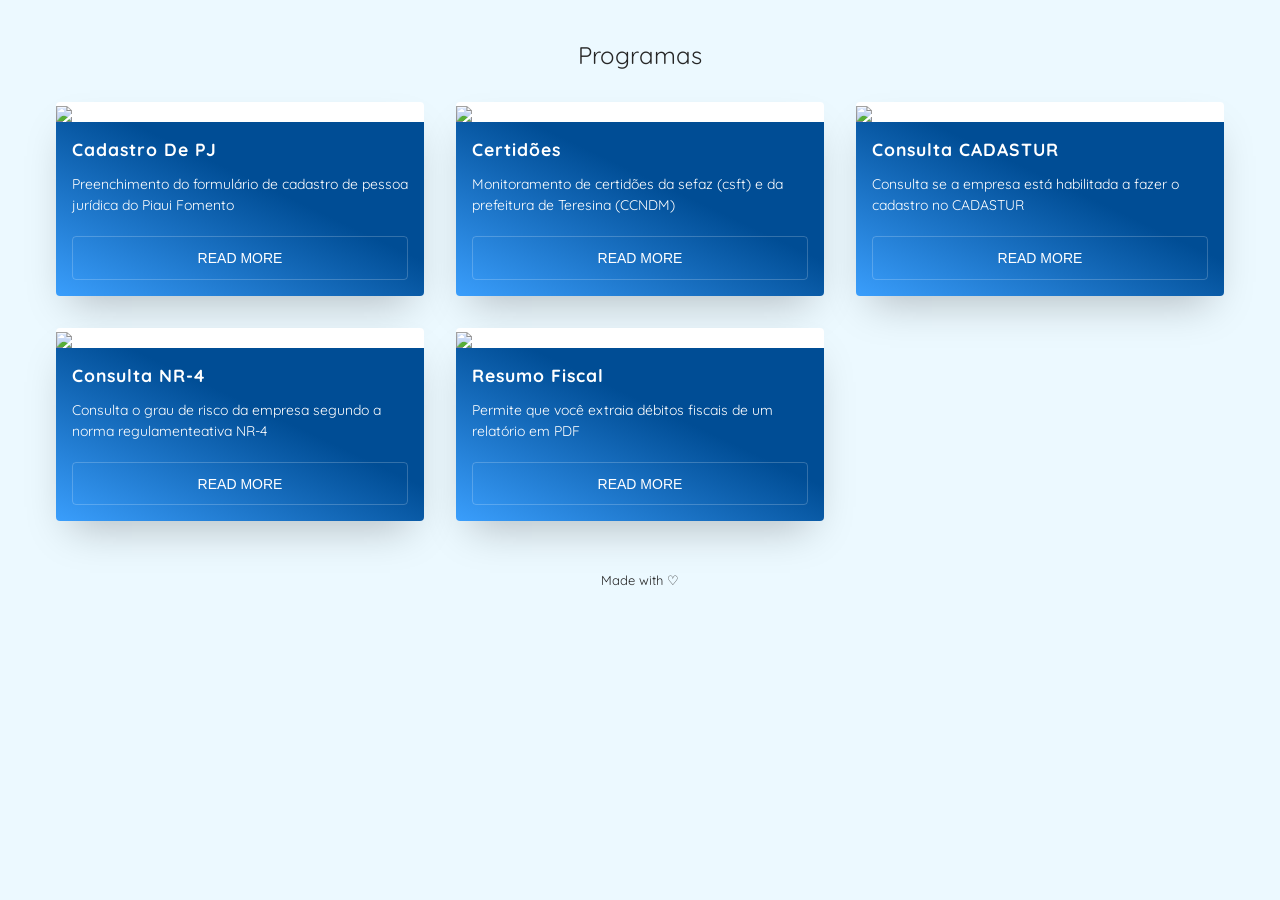
==== templates/index.html @ 5719c586 "Add files via upload" ====
<!DOCTYPE html>

<html lang="pt-BR">

<head>
    <meta charset="utf-8">
    <title>Ferramentas contábeis</title>
    <link rel="stylesheet" type="text/css" href="/static/styles.css">
</head>

<body>
    <div class="main">
        <h1>Programas</h1>
        <ul class="cards">
            <li class="cards_item">
                <div class="card">
                    <div class="card_image"><img src="	https://picsum.photos/id/7/500/300"></div>
                    <div class="card_content">
                        <h2 class="card_title">Cadastro de PJ</h2>
                        <p class="card_text">Preenchimento do formulário de cadastro de pessoa jurídica do Piaui Fomento</p>
                        <a href="https://preenchimento-forms-025a3ed7c2a4.herokuapp.com/"><button class="btn card_btn">Read More</button></a>
                    </div>
                </div>
            </li>
            <li class="cards_item">
                <div class="card">
                    <div class="card_image"><img src="https://picsum.photos/500/300/?image=5"></div>
                    <div class="card_content">
                        <h2 class="card_title">Certidões</h2>
                        <p class="card_text">Monitoramento de certidões da sefaz (csft) e da prefeitura de Teresina (CCNDM)</p>
                        <a href="https://certidoes-enel-185e73f3415a.herokuapp.com/"><button class="btn card_btn">Read More</button></a>
                    </div>
                </div>
            </li>
            <li class="cards_item">
                <div class="card">
                    <div class="card_image"><img src="	https://picsum.photos/id/20/500/300"></div>
                    <div class="card_content">
                        <h2 class="card_title">Consulta CADASTUR</h2>
                        <p class="card_text">Consulta se a empresa está habilitada a fazer o cadastro no CADASTUR</p>
                        <a href="https://consulta-cadastur-28c1693601ef.herokuapp.com/"><button class="btn card_btn">Read More</button></a>
                    </div>
                </div>
            </li>
            <li class="cards_item">
                <div class="card">
                    <div class="card_image"><img src="	https://picsum.photos/id/3/500/300"></div>
                    <div class="card_content">
                        <h2 class="card_title">Consulta NR-4</h2>
                        <p class="card_text">Consulta o grau de risco da empresa segundo a norma regulamenteativa NR-4</p>
                        <a href="https://consulta-nr04-02509aa4d982.herokuapp.com/"><button class="btn card_btn">Read More</button></a>
                    </div>
                </div>
            </li>
            <li class="cards_item">
                <div class="card">
                    <div class="card_image"><img src="https://picsum.photos/id/4/500/300"></div>
                    <div class="card_content">
                        <h2 class="card_title">Resumo fiscal</h2>
                        <p class="card_text">Permite que você extraia débitos fiscais de um relatório em PDF</p>
                        <a href="http://resumofiscal.com.br/"><button class="btn card_btn">Read More</button></a>
                    </div>
                </div>
            </li>
            <!-- <li class="cards_item">
                <div class="card">
                    <div class="card_image"><img src="https://picsum.photos/500/300/?image=2"></div>
                    <div class="card_content">
                        <h2 class="card_title">Card Grid Layout</h2>
                        <p class="card_text">Demo of pixel perfect pure CSS simple responsive card grid layout</p>
                        <a href=""><button class="btn card_btn">Read More</button></a>
                    </div>
                </div>
            </li> -->
        </ul>
    </div>

    <h3 class="made_by">Made with ♡</h3>
</body>

</html>
---- static/styles.css ----
/* Font */
@import url('https://fonts.googleapis.com/css?family=Quicksand:400,700');

/* Design */
*,
*::before,
*::after {
    box-sizing: border-box;
}

html {
    background-color: #ecf9ff;
}

body {
    color: #272727;
    font-family: 'Quicksand', serif;
    font-style: normal;
    font-weight: 400;
    letter-spacing: 0;
    padding: 1rem;
}

.main{
    max-width: 1200px;
    margin: 0 auto;
}

h1 {
    font-size: 24px;
    font-weight: 400;
    text-align: center;
}

img {
    height: auto;
    max-width: 100%;
    vertical-align: middle;
}

.btn {
    color: #ffffff;
    padding: 0.8rem;
    font-size: 14px;
    text-transform: uppercase;
    border-radius: 4px;
    font-weight: 400;
    display: block;
    width: 100%;
    cursor: pointer;
    border: 1px solid rgba(255, 255, 255, 0.2);
    background: transparent;
}

.btn:hover {
    background-color: rgba(255, 255, 255, 0.12);
}

.cards {
    display: flex;
    flex-wrap: wrap;
    list-style: none;
    margin: 0;
    padding: 0;
}

.cards_item {
    display: flex;
    padding: 1rem;
}

@media (min-width: 40rem) {
    .cards_item {
        width: 50%;
    }
}

@media (min-width: 56rem) {
    .cards_item {
        width: 33.3333%;
    }
}

.card {
    background-color: white;
    border-radius: 0.25rem;
    box-shadow: 0 20px 40px -14px rgba(0, 0, 0, 0.25);
    display: flex;
    flex-direction: column;
    overflow: hidden;
}

.card_content {
    padding: 1rem;
    background: linear-gradient(to bottom left, #004D95 40%, #3a9efc 100%);
}

.card_title {
    color: #ffffff;
    font-size: 1.1rem;
    font-weight: 700;
    letter-spacing: 1px;
    text-transform: capitalize;
    margin: 0px;
}

a{
    text-decoration: none;
}

.card_text {
    color: #ffffff;
    font-size: 0.875rem;
    line-height: 1.5;
    margin-bottom: 1.25rem;    
    font-weight: 400;
}
.made_by{
    font-weight: 400;
    font-size: 13px;
    margin-top: 35px;
    text-align: center;
}
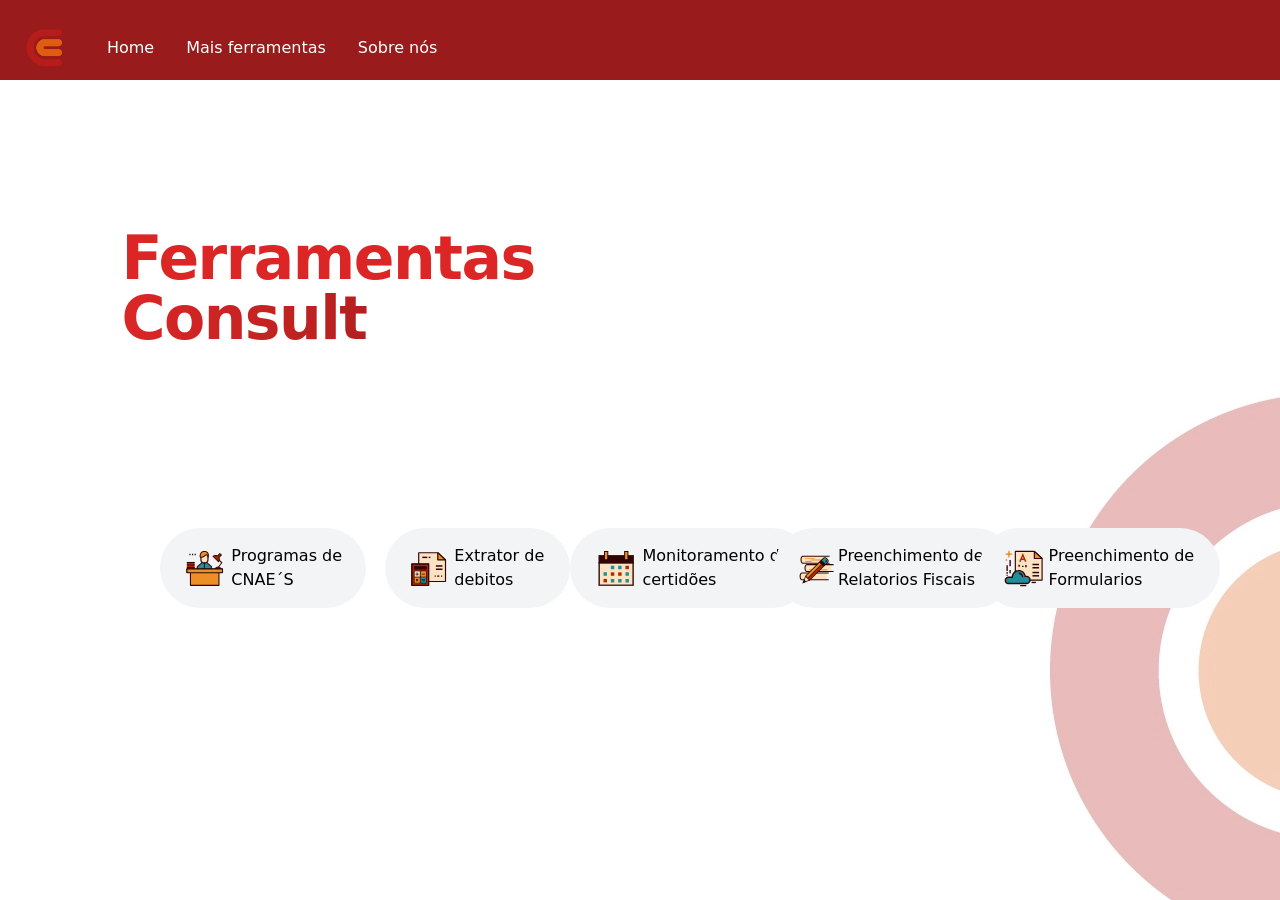
==== commit 4f900b42: "Add files via upload" ====
--- a/templates/index.html
+++ b/templates/index.html
@@ -1,81 +1,104 @@
-<!DOCTYPE html>
-
-<html lang="pt-BR">
-
-<head>
-    <meta charset="utf-8">
-    <title>Ferramentas contábeis</title>
-    <link rel="stylesheet" type="text/css" href="/static/styles.css">
-</head>
-
-<body>
-    <div class="main">
-        <h1>Programas</h1>
-        <ul class="cards">
-            <li class="cards_item">
-                <div class="card">
-                    <div class="card_image"><img src="	https://picsum.photos/id/7/500/300"></div>
-                    <div class="card_content">
-                        <h2 class="card_title">Cadastro de PJ</h2>
-                        <p class="card_text">Preenchimento do formulário de cadastro de pessoa jurídica do Piaui Fomento</p>
-                        <a href="https://preenchimento-forms-025a3ed7c2a4.herokuapp.com/"><button class="btn card_btn">Read More</button></a>
+<html lang="pt-br">
+    <head>
+        <meta charset="UTF-8">
+        <meta name="viewport" content="width=device-width, initial-scale=1.0">
+        <title>Programas CNAEs</title>
+        <link href="/static/output.css" rel="stylesheet">
+        <link rel="icon" type="image/png" href="/static/download.ico">
+    </head>
+    <body class="lg:bg-fundo bg-center bg-opacity-90 bg-no-repeat bg-cel_fun">
+        <div>
+            <div class="relative overflow-hidden">
+                <header class="relative">
+                    <div class="bg-red-800 pt-7">
+                        <nav class="relative max-w-7xl mx-auto flex items-center justify-between px-4 sm:px-6" aria-label="Global">
+                            <div class="flex items-center mb-3 flex-1">
+                                <div class="flex items-center justify-between w-full md:w-auto">
+                                    <a href="https://consultcontabil.github.io/Programas_Consult_index/" target="_blank">
+                                        <span class="sr-only">Workflow</span>
+                                        <img class="h-8 w-auto sm:h-10"
+                                            src="/static/logo-consult-contabil (1).png"
+                                            alt>
+                                    </a>
+                                </div>
+                                <div class="flex whitespace-nowrap space-x-8 md:ml-10 sm:justify-start">
+                                    <a href="https://consultcontabil.github.io/Programas_Consult_index/" class="text-base font-medium text-white hover:text-gray-300">Home</a>
+                                    <a href="https://consultcontabil.github.io/ferramentas_contabeis/" class="text-base font-medium text-white hover:text-gray-300">Mais ferramentas</a>
+                                    <a href="#" class="text-base font-medium text-white hover:text-gray-300">Sobre nós</a>
+                                </div>
+                            </div>
+                        </nav>
                     </div>
+                </header>
+                <div id="error-popup" class="rounded-md bg-yellow-50 p-4 mt-5" style="display: none;">
+                    <div class="flex">
+                        <div class="flex-shrink-0">
+                            <!-- Heroicon name: solid/exclamation -->
+                            <svg class="h-5 w-5 text-yellow-400" xmlns="http://www.w3.org/2000/svg" viewBox="0 0 20 20" fill="currentColor" aria-hidden="true">
+                                <path fill-rule="evenodd" d="M8.257 3.099c.765-1.36 2.722-1.36 3.486 0l5.58 9.92c.75 1.334-.213 2.98-1.742 2.98H4.42c-1.53 0-2.493-1.646-1.743-2.98l5.58-9.92zM11 13a1 1 0 11-2 0 1 1 0 012 0zm-1-8a1 1 0 00-1 1v3a1 1 0 002 0V6a1 1 0 00-1-1z" clip-rule="evenodd" />
+                            </svg>
+                        </div>
+                        <div class="ml-3">
+                            <h3 class="text-sm font-medium text-yellow-800">Atenção necessária</h3>
+                            <div class="mt-2 text-sm text-yellow-700">
+                                <p id="error-message"></p>
+                            </div>
+                        </div>
+                    </div>
+                    <button class="mt-3 text-sm text-yellow-800 font-bold border-2 rounded-lg border-yellow-200 bg-yellow-100 w-16" onclick="document.getElementById('error-popup').classList.add('hidden')">Fechar</button>
                 </div>
-            </li>
-            <li class="cards_item">
-                <div class="card">
-                    <div class="card_image"><img src="https://picsum.photos/500/300/?image=5"></div>
-                    <div class="card_content">
-                        <h2 class="card_title">Certidões</h2>
-                        <p class="card_text">Monitoramento de certidões da sefaz (csft) e da prefeitura de Teresina (CCNDM)</p>
-                        <a href="https://certidoes-enel-185e73f3415a.herokuapp.com/"><button class="btn card_btn">Read More</button></a>
+                <!-- This example requires Tailwind CSS v2.0+ -->
+                <main>
+                    <div class="pt-10 sm:pt-64 lg:pt-8 lg:overflow-hidden">
+                        <div class="mx-auto max-w-7xl lg:px-8">
+                            <div class="lg:grid lg:grid-cols-2 lg:gap-8">
+                                <div class="mx-auto max-w-md px-4 sm:max-w-2xl sm:px-6 sm:text-center lg:px-0 lg:text-left lg:flex lg:items-center">
+                                    <div class="lg:py-24">
+                                        <!-- <a href="/" class="inline-flex items-center text-black bg-gray-200 rounded-full p-1 pr-2 sm:text-base lg:text-sm xl:text-base hover:text-gray-700">
+                                            <svg class="ml-2 w-5 h-5 text-gray-500"
+                                                xmlns="http://www.w3.org/2000/svg"
+                                                viewBox="0 0 20 20"
+                                                fill="currentColor"
+                                                aria-hidden="true">
+                                                <path fill-rule="evenodd"
+                                                    d="M7.293 14.707a1 1 0 010-1.414L10.586 10 7.293 6.707a1 1 0 011.414-1.414l4 4a1 1 0 010 1.414l-4 4a1 1 0 01-1.414 0z"
+                                                    clip-rule="evenodd" />
+                                            </svg>
+                                        </a> -->
+                                        <h1 class="text-4xl tracking-tight font-extrabold text-red-600 sm:mt-5 sm:text-6xl xl:text-6xl">
+                                            <span class="block">Ferramentas</span>
+                                            <span class="pb-3 block bg-clip-text text-transparent bg-gradient-to-r from-red-600 to-red-800 sm:pb-5">Consult</span>
+                                        </h1>
+                                    </div>
+                                </div>
+                            </div>
+                        </div>
+                        
                     </div>
-                </div>
-            </li>
-            <li class="cards_item">
-                <div class="card">
-                    <div class="card_image"><img src="	https://picsum.photos/id/20/500/300"></div>
-                    <div class="card_content">
-                        <h2 class="card_title">Consulta CADASTUR</h2>
-                        <p class="card_text">Consulta se a empresa está habilitada a fazer o cadastro no CADASTUR</p>
-                        <a href="https://consulta-cadastur-28c1693601ef.herokuapp.com/"><button class="btn card_btn">Read More</button></a>
+                    <div class="lg:px-40 sm:pr-16 pt-16 grid gap-4 sm:gap-6 md:gap-8 lg:gap-12 xl:gap-16 lg:grid-cols-5">
+                        <a href="https://consult-cnpj-cnae-a03a980bcb68.herokuapp.com/" class="consulta"><span class="bg-gray-100 rounded-full px-5 inline-flex items-center hover:bg-gray-300">
+                            <svg width="80px" height="80px" viewBox="0 0 1024 1024" class="icon" version="1.1" xmlns="http://www.w3.org/2000/svg" fill="#000000"><g id="SVGRepo_bgCarrier" stroke-width="0"></g><g id="SVGRepo_tracerCarrier" stroke-linecap="round" stroke-linejoin="round"></g><g id="SVGRepo_iconCarrier"><path d="M186.726 225.467h24.137v30.664h-24.137zM238.781 225.467h24.137v30.664h-24.137zM290.835 225.467h24.137v30.664h-24.137zM769.038 507.97L753.1 495.888l67.698-89.305-61.547-60.298 13.996-14.287 74.132 72.628z" fill="#300604"></path><path d="M825.121 254.789l-29.979-29.979-49.848 49.848c-26.329-14.662-59.406-12.747-83.981 5.733L769.54 388.618c18.481-24.575 20.395-57.651 5.733-83.981l49.848-49.848z" fill="#B12800"></path><path d="M770.611 403.832L646.1 279.32l9.203-6.921c25.471-19.155 59.258-22.762 88.013-9.905l51.826-51.825 44.121 44.12-51.826 51.826c12.855 28.755 9.25 62.542-9.905 88.014l-6.921 9.203z m-93.356-121.641l90.485 90.484c10.011-19.703 9.792-43.429-1.204-63.174l-3.673-6.597 48.116-48.116-15.837-15.837-48.116 48.116-6.597-3.674c-19.745-10.995-43.47-11.213-63.174-1.202z" fill="#300604"></path><path d="M818.207 532.412c-9.194-23.568-32.099-40.274-58.921-40.274s-49.728 16.706-58.921 40.274h117.842z" fill="#B12800"></path><path d="M832.842 542.412H685.729l5.319-13.635c11.053-28.332 37.838-46.64 68.238-46.64s57.185 18.308 68.238 46.64l5.318 13.635z m-115.408-20h83.703c-9.896-12.645-25.122-20.274-41.852-20.274s-31.954 7.63-41.851 20.274z" fill="#300604"></path><path d="M408.339 259.437s-0.902 89.04 17.406 121.165 69.809 44.566 69.809 44.566l37.654-32.072s33.998-41.671 32.826-62.049c-1.172-20.378-28.123-120.25-28.123-120.25l-129.572 48.64z" fill="#FCE3C3"></path><path d="M487.185 425.586c-8.502 0-17.004-1.357-25.098-4.076a78.773 78.773 0 0 1-53.748-74.747v-87.326h16.737v87.326a62.054 62.054 0 0 0 42.34 58.881c12.749 4.277 26.789 4.277 39.539 0a62.055 62.055 0 0 0 42.342-58.881v-87.326h16.737v87.326a78.774 78.774 0 0 1-53.751 74.747c-8.09 2.719-16.592 4.076-25.098 4.076z" fill="#300604"></path><path d="M487.185 428.258c-8.892 0-17.622-1.418-25.949-4.215a81.44 81.44 0 0 1-55.57-77.279v-89.999h22.083v89.999a59.387 59.387 0 0 0 40.518 56.348c12.2 4.093 25.637 4.091 37.839 0a59.387 59.387 0 0 0 40.52-56.348v-89.999h22.082v89.999a81.44 81.44 0 0 1-55.573 77.279c-8.324 2.797-17.055 4.215-25.95 4.215z m-76.174-166.15v84.655a76.102 76.102 0 0 0 51.927 72.213c7.778 2.612 15.936 3.938 24.247 3.938 8.315 0 16.473-1.325 24.248-3.938a76.101 76.101 0 0 0 51.93-72.213v-84.655H551.97v84.655a64.726 64.726 0 0 1-44.164 61.414c-13.297 4.462-27.942 4.462-41.239 0a64.727 64.727 0 0 1-44.162-61.414v-84.655h-11.394z" fill="#300604"></path><path d="M495.554 559.12H337.088v-74.926l103.991-91.113 6.018 1.166 1.678 1.272c5.677 4.473 11.948 7.878 18.639 10.126a62.026 62.026 0 0 0 19.772 3.231h8.369V559.12z" fill="#300604"></path><path d="M498.227 561.792H334.416v-78.811l105.887-92.773 7.913 1.533 2.174 1.648c5.469 4.309 11.47 7.569 17.875 9.722a59.34 59.34 0 0 0 18.92 3.092h11.042v155.589z m-158.467-5.344h153.122V411.547h-5.697a64.695 64.695 0 0 1-20.622-3.369c-6.989-2.348-13.53-5.9-19.443-10.561l-1.143-0.866-4.123-0.799-102.094 89.453v71.043z" fill="#300604"></path><path d="M353.825 542.382h124.991V425.168a78.616 78.616 0 0 1-16.729-3.658 77.91 77.91 0 0 1-18.034-8.783l-90.228 79.056v50.599z" fill="#228E9D"></path><path d="M637.285 559.12H478.817V408.875h8.369a62.008 62.008 0 0 0 19.772-3.231c6.696-2.247 12.967-5.655 18.636-10.123l1.596-1.259 6.018-1.166 3.165 2.684 100.912 88.413v74.927z" fill="#300604"></path><path d="M639.958 561.792H476.144V406.203h11.041c6.445 0 12.812-1.04 18.922-3.092 6.403-2.149 12.403-5.409 17.833-9.688l2.105-1.66 7.914-1.533 4.143 3.513 101.857 89.239v78.81z m-158.469-5.344h153.125v-71.043L534.612 397.79l-2.154-1.826-4.123 0.799-1.087 0.857c-5.914 4.66-12.454 8.212-19.44 10.558a64.674 64.674 0 0 1-20.623 3.369h-5.696v144.901z" fill="#300604"></path><path d="M495.554 542.382h124.994v-50.599l-90.228-79.056a77.95 77.95 0 0 1-18.034 8.783 78.555 78.555 0 0 1-16.732 3.658v117.214z" fill="#228E9D"></path><path d="M404.101 293.629s-24.136-108.928 83.097-108.928 73.942 112.197 73.942 112.197-13.445-47.528-32.422-50.61c-20.908-3.397-47.605 65.808-124.617 47.341z" fill="#ED8F27"></path><path d="M561.141 306.518h-0.062a9.62 9.62 0 0 1-9.195-7.002c-6.969-24.537-18.615-42.743-24.707-43.733h-0.049c-2.776 0-11.047 7.569-16.531 12.589-19.65 17.986-52.536 48.092-108.739 34.612a9.62 9.62 0 0 1-7.149-7.273c-0.49-2.213-11.681-54.604 16.772-90.053 16.286-20.289 41.76-30.576 75.717-30.576 33.223 0 57.636 10.139 72.56 30.134 27.321 36.604 11.301 92.075 10.605 94.419a9.62 9.62 0 0 1-9.222 6.883zM412.505 285.57c42.44 7.646 66.97-14.797 85.101-31.392 11.297-10.342 21.058-19.263 32.654-17.388 9.583 1.557 18.182 9.224 26.14 23.356 0.018-14.443-2.633-30.828-12.101-43.478-11.1-14.829-30.311-22.349-57.101-22.349-27.833 0-48.26 7.866-60.712 23.38-11.707 14.584-14.639 33.79-15.038 47.332a128.928 128.928 0 0 0 1.057 20.539z" fill="#300604"></path><path d="M136.636 391.182H292.41v138.79H136.636z" fill="#B12800"></path><path d="M137.613 529.973v72.989h70.599v256.169H777.38V602.962h70.6v-72.989z" fill="#ED8F27"></path><path d="M777.38 869.616H208.212l-10.485-10.485V613.447h-60.114l-10.485-10.485v-72.989l10.485-10.485H847.98l10.485 10.485v72.989l-10.485 10.485h-60.114v245.684l-10.486 10.485z m-558.682-20.97h548.197V602.962l10.485-10.485h60.114v-52.019H148.098v52.019h60.114l10.485 10.485v245.684z" fill="#300604"></path><path d="M136.636 391.182H292.41v22.091H136.636zM136.636 441.033H292.41v22.091H136.636zM136.636 490.883H292.41v22.091H136.636z" fill="#300604"></path><path d="M137.613 529.973H847.98v77.666H137.613z" fill="#ED8F27"></path><path d="M847.98 618.454H137.613l-10.816-10.815v-77.666l10.816-10.815H847.98l10.816 10.815v77.666l-10.816 10.815z m-699.551-21.631h688.735v-56.035H148.429v56.035z" fill="#300604"></path></g></svg>
+                            <p>Programas de CNAE´S</p>
+                        </span></a>
+                        <a class="px-5" href="https://extrair-debitos.herokuapp.com/"><span class="bg-gray-100 rounded-full px-5 inline-flex items-center hover:bg-gray-300">
+                            <svg width="80px" height="80px" viewBox="0 0 1024 1024" class="icon" version="1.1" xmlns="http://www.w3.org/2000/svg" fill="#000000"><g id="SVGRepo_bgCarrier" stroke-width="0"></g><g id="SVGRepo_tracerCarrier" stroke-linecap="round" stroke-linejoin="round"></g><g id="SVGRepo_iconCarrier"><path d="M837.768 344.266v447.525H283.226V195.916h394.663z" fill="#FCE3C3"></path><path d="M837.768 803.791H283.226l-12-12V195.916l12-12h394.663l8.162 3.203 159.879 148.35 3.838 8.797v447.525l-12 12z m-542.542-24h530.542v-430.29L673.179 207.916H295.226v571.875z" fill="#300604"></path><path d="M677.888 195.916v148.349h159.88z" fill="#ED8F27"></path><path d="M837.768 356.266h-159.88l-12-12v-148.35l20.162-8.797 159.88 148.35-8.162 20.797z m-147.88-24h117.305L689.888 223.421v108.845zM638.47 453.327h136.461v30.664H638.47zM638.47 521.188h136.461v30.664H638.47z" fill="#300604"></path><path d="M138.969 425.261h352.64v447.852h-352.64z" fill="#B12800"></path><path d="M491.609 885.112h-352.64l-12-12V425.261l12-12H491.61l12 12v447.852l-12.001 11.999z m-340.64-24H479.61V437.261H150.969v423.851z" fill="#300604"></path><path d="M187.188 479.26h253.647v57.26H187.188z" fill="#300604"></path><path d="M317.533 697.232h119.938v131.555H317.533z" fill="#228E9D"></path><path d="M189.617 571.187h119.938v131.555H189.617z" fill="#FCE3C3"></path><path d="M189.617 702.307h119.938v131.555H189.617zM317.533 574.507h119.938v131.555H317.533z" fill="#ED8F27"></path><path d="M491.609 873.112h-352.64V425.261h352.64a0.01 0.01 0 0 1 0.01 0.01v447.832c0 0.005-0.005 0.009-0.01 0.009zM154.316 440.608v417.157h321.955V440.608H154.316z" fill="#300604"></path><path d="M448.509 832.516H182.073V566.075h266.436v266.441z m-251.088-15.347h235.741V581.422H197.421v235.747zM448.509 545.232H182.073V475.04h266.436v70.192z m-251.088-15.347h235.741v-39.498H197.421v39.498z" fill="#300604"></path><path d="M189.747 691.622h251.088v15.347H189.747z" fill="#300604"></path><path d="M307.615 573.749h15.347v251.094h-15.347zM216.475 630.762h66.22v15.347h-66.22z" fill="#300604"></path><path d="M241.909 605.328h15.347v66.22h-15.347zM231.639 735.85l46.828 46.828-10.85 10.851-46.83-46.828z" fill="#300604"></path><path d="M267.578 735.83l10.85 10.852L231.6 793.51l-10.85-10.85zM345.804 630.762h66.231v15.347h-66.231zM345.804 739.807h66.231v15.347h-66.231zM345.804 770.966h66.231v15.347h-66.231z" fill="#300604"></path><path d="M668.168 664.807h39.783v29.79h-39.783z" fill="#300604"></path><path d="M746.692 664.807h23.449v29.79h-23.449z" fill="#300604"></path><path d="M613.256 664.807h23.449v29.79h-23.449z" fill="#300604"></path><path d="M356.605 277.475h104.96v29.79h-104.96z" fill="#300604"></path><path d="M489.731 277.475h35.335v29.79h-35.335z" fill="#300604"></path></g></svg>
+                            <p>Extrator de debitos</p>
+                        </span></a>
+                        <a href="https://definitiv-lectukuerq-rj.a.run.app/"><span class="bg-gray-100 rounded-full px-5 inline-flex items-center hover:bg-gray-300">
+                            <svg width="80px" height="80px" viewBox="0 0 1024 1024" class="icon" version="1.1" xmlns="http://www.w3.org/2000/svg" fill="#000000"><g id="SVGRepo_bgCarrier" stroke-width="0"></g><g id="SVGRepo_tracerCarrier" stroke-linecap="round" stroke-linejoin="round"></g><g id="SVGRepo_iconCarrier"><path d="M182.067 383.79h664.916v473.911H182.067z" fill="#FCE3C3"></path><path d="M846.983 857.701H170.007V401.632h676.976v456.069zM189.428 838.28h638.134V421.053H189.428V838.28z" fill="#300604"></path><path d="M850.483 861.201H166.507V398.132h683.977v463.069z m-676.976-7h669.977V405.132H173.507v449.069z m657.555-12.421H185.929V417.553h645.134V841.78z m-638.133-7h631.134V424.553H192.929V834.78z" fill="#300604"></path><path d="M179.718 273.282h657.556v138.061H179.718z" fill="#300604"></path><path d="M840.774 414.844H176.219V269.782h664.556v145.062z m-657.555-7h650.556V276.782H183.219v131.062z" fill="#300604"></path><path d="M846.983 421.053H170.007V263.572h676.976v157.481z m-657.555-19.421h638.134V282.994H189.428v118.638z" fill="#300604"></path><path d="M850.483 424.553H166.507v-164.48h683.977v164.48z m-676.976-7h669.977v-150.48H173.507v150.48z m657.555-12.421H185.929V279.494h645.134v125.638z m-638.133-7h631.134V286.494H192.929v111.638z" fill="#300604"></path><path d="M672.215 190.225h63.426v162.87h-63.426z" fill="#ED8F27"></path><path d="M745.351 362.806h-82.847V180.514h82.847v182.292z m-63.426-19.421h44.005v-143.45h-44.005v143.45z" fill="#300604"></path><path d="M281.351 190.225h63.426v162.87h-63.426z" fill="#ED8F27"></path><path d="M354.487 362.806H271.64V180.514h82.847v182.292z m-63.426-19.421h44.005v-143.45h-44.005v143.45z" fill="#300604"></path><path d="M688.071 468.427h66.597v66.597h-66.597z" fill="#B12800"></path><path d="M688.071 596.369h66.597v66.597h-66.597zM688.071 724.31h66.597v66.598h-66.597zM546.156 468.427h66.597v66.597h-66.597z" fill="#228E9D"></path><path d="M546.156 596.369h66.597v66.597h-66.597z" fill="#B12800"></path><path d="M546.156 724.31h66.597v66.598h-66.597zM404.239 468.427h66.598v66.597h-66.598z" fill="#228E9D"></path><path d="M404.239 596.369h66.598v66.597h-66.598z" fill="#B12800"></path><path d="M404.239 724.31h66.598v66.598h-66.598zM262.323 596.369h66.598v66.597h-66.598z" fill="#228E9D"></path><path d="M262.323 724.31h66.598v66.598h-66.598z" fill="#B12800"></path></g></svg>
+                            <p>Monitoramento de certidões</p>
+                        </span></a>
+                        <a href="https://preenchimento-relatorios-9d4b15a84d7a.herokuapp.com/" class="consulta"><span class="bg-gray-100 rounded-full px-5 inline-flex items-center hover:bg-gray-300">
+                            <svg width="80px" height="80px" viewBox="0 0 1024 1024" class="icon" version="1.1" xmlns="http://www.w3.org/2000/svg" fill="#000000"><g id="SVGRepo_bgCarrier" stroke-width="0"></g><g id="SVGRepo_tracerCarrier" stroke-linecap="round" stroke-linejoin="round"></g><g id="SVGRepo_iconCarrier"><path d="M813.09 238.24H200.855s-35.86 11.324-35.86 79.27 35.86 81.157 35.86 81.157H813.09s-30.833-13.212-30.833-80.214 30.833-80.213 30.833-80.213z" fill="#FCE3C3"></path><path d="M836.11 411.167H198.626l-2.092-0.771c-1.798-0.662-44.039-17.096-44.039-92.887 0-76.229 42.775-90.614 44.597-91.189l1.837-0.58H836.11v25H203.434c-5.723 2.987-25.938 17.064-25.938 66.77 0 49.62 20.176 65.117 26.251 68.657H836.11v25z" fill="#300604"></path><path d="M256.75 275.988h231.233v18.873H256.75zM390.334 310.933h344.649v23.043H390.334zM262.52 349.398h150.736v23.043H262.52z" fill="#ED8F27"></path><path d="M907.017 433.246H294.782s-35.86 11.324-35.86 79.27 35.86 81.157 35.86 81.157h612.235s-30.833-13.212-30.833-80.214 30.833-80.213 30.833-80.213z" fill="#FCE3C3"></path><path d="M930.037 606.173H292.553l-2.092-0.771c-1.798-0.662-44.039-17.096-44.039-92.887 0-76.229 42.775-90.614 44.597-91.189l1.837-0.58h637.182v25H297.36c-5.723 2.987-25.938 17.064-25.938 66.77 0 49.62 20.176 65.117 26.251 68.657h632.364v25z" fill="#300604"></path><path d="M354.857 541.566h431.325v23.043H354.857z" fill="#ED8F27"></path><path d="M792.055 627.604H179.82s-35.86 11.324-35.86 79.27 35.86 81.157 35.86 81.157h612.235s-30.833-13.212-30.833-80.214 30.833-80.213 30.833-80.213z" fill="#FCE3C3"></path><path d="M815.075 800.531H177.59l-2.092-0.771c-1.799-0.663-44.038-17.097-44.038-92.887 0-76.229 42.774-90.614 44.595-91.189l1.838-0.58h637.183v25H182.397c-5.723 2.987-25.938 17.064-25.938 66.77 0 49.619 20.175 65.117 26.25 68.657h632.365v25z" fill="#300604"></path><path d="M265.709 708.718l-50.263 147.29 153.236-57.634z" fill="#FCE3C3"></path><path d="M314.22 744.184l54.462 54.19L697.02 470.635l-51.623-47.93z" fill="#B12800"></path><path d="M268.266 699.017l54.461 54.19 328.339-327.739-51.623-47.93z" fill="#ED8F27"></path><path d="M645.397 329.934l58.74-57.215 41.085-3.024 52.717 53.485 3.061 42-66.183 67.658z" fill="#228E9D"></path><path d="M362.732 805.746l-97.023-97.028a8.645 8.645 0 0 1 0-12.226l422.24-422.237c11.268-11.271 26.55-17.075 42.624-16.073 13.979 0.871 26.973 7.542 36.878 17.445l29.748 29.746c21.576 21.574 21.578 56.555 0.002 78.131L374.957 805.746a8.644 8.644 0 0 1-12.225 0z m-77.039-103.141l83.152 83.158 415.308-415.308c14.343-14.341 14.34-37.686-0.003-52.032l-31.123-31.12c-6.948-6.951-16.187-10.778-26.013-10.778s-19.065 3.827-26.016 10.778L285.693 702.605z" fill="#300604"></path><path d="M697.02 470.642l-96.201-96.201 40.744-40.745 96.201 96.201z" fill="#300604"></path><path d="M697.02 483.681L587.766 374.432l53.798-53.793 109.249 109.249-53.793 53.793z m-83.151-109.249l83.152 83.152 27.695-27.695-83.152-83.152-27.695 27.695z" fill="#300604"></path><path d="M745.703 381.239l-13.049-13.049 18.11-18.107c3.265-3.268 3.265-8.585-0.003-11.853l-8.768-8.771 13.049-13.049 8.771 8.771c10.459 10.465 10.459 27.485 0.003 37.951l-18.113 18.107zM638.998 419.4l13.05 13.048L327.27 757.224l-13.049-13.049z" fill="#300604"></path><path d="M199.742 871.713L264 699.379l17.289 6.452-50.139 134.475 134.471-50.14 6.447 17.29z" fill="#300604"></path><path d="M215.446 856.008l57.278-25.908-31.37-31.371z" fill="#300604"></path><path d="M196.954 874.501l41.489-91.736 50.242 50.241-91.731 41.495z m47.311-59.812l-10.328 22.829 22.829-10.327-12.501-12.502z" fill="#300604"></path></g></svg>
+                            <p>Preenchimento de Relatorios Fiscais</p>
+                        </span></a>
+                        <a href="https://preenchimento-forms-025a3ed7c2a4.herokuapp.com/" class="consulta"><span class="bg-gray-100 rounded-full px-5 inline-flex items-center hover:bg-gray-300">
+                            <svg width="80px" height="80px" viewBox="0 0 1024 1024" class="icon" version="1.1" xmlns="http://www.w3.org/2000/svg" fill="#000000"><g id="SVGRepo_bgCarrier" stroke-width="0"></g><g id="SVGRepo_tracerCarrier" stroke-linecap="round" stroke-linejoin="round"></g><g id="SVGRepo_iconCarrier"><path d="M892.937 316.002v447.525H338.394V167.652h394.663z" fill="#FCE3C3"></path><path d="M892.937 775.527H338.395l-12-12V167.652l12-12h394.663l8.162 3.204 159.879 148.349 3.838 8.796v447.526l-12 12z m-542.542-24h530.542v-430.29L728.348 179.652H350.395v571.875z" fill="#300604"></path><path d="M733.057 167.652v148.349h159.88z" fill="#ED8F27"></path><path d="M892.937 328.001h-159.88l-12-12V167.652l20.162-8.796 159.88 148.349-8.162 20.796z m-147.88-24h117.305L745.057 195.157v108.844z" fill="#300604"></path><path d="M206.23 186.859c0 21.025 17.043 38.068 38.068 38.068h31.664-31.664c-21.025 0-38.068 17.044-38.068 38.069v31.664-31.664c0-21.025-17.044-38.069-38.069-38.069h-31.664 31.664c21.025-0.001 38.069-17.044 38.069-38.068v-31.664 31.664z" fill="#ED8F27"></path><path d="M219.178 294.655h-25.892v-31.658c0-13.857-11.269-25.125-25.126-25.125h-31.665V211.98h31.665c13.857 0 25.126-11.269 25.126-25.126v-31.657h25.892v31.657c0 13.857 11.268 25.126 25.116 25.126v25.892c-13.848 0-25.116 11.268-25.116 25.125v31.658z m-17.093-69.729a50.857 50.857 0 0 1 4.147 4.146 49.209 49.209 0 0 1 4.138-4.146 49.22 49.22 0 0 1-4.138-4.147 50.711 50.711 0 0 1-4.147 4.147z m73.876 12.947h-31.666V211.98h31.666v25.893z" fill="#ED8F27"></path><path d="M447.299 387.858l-28.228-11.979 74.505-175.709 74.014 175.749-28.269 11.899-45.846-108.872z" fill="#B12800"></path><path d="M454.267 315.73h75.662v30.664h-75.662z" fill="#B12800"></path><path d="M568.225 671.374h-13.37c-13.731-68.13-73.741-118.041-144.493-118.041-77.514 0-141.249 60.121-147.029 136.187h-67.089c-43.881 0-79.587 35.705-79.587 79.595 0 43.881 35.706 79.586 79.587 79.586h371.981c48.889 0 88.663-39.775 88.663-88.663 0-48.889-39.773-88.664-88.663-88.664z" fill="#300604"></path><path d="M568.225 820.159H196.244c-28.142 0-51.045-22.902-51.045-51.044 0-28.152 22.903-51.054 51.045-51.054h81.007l14.727-0.865-0.53-16.408c0-65.566 53.348-118.914 118.915-118.914 60.53 0 111.315 45.302 118.125 105.378l1.431 12.663h38.307c33.15 0 60.121 26.972 60.121 60.122 0 33.151-26.971 60.122-60.122 60.122z" fill="#228E9D"></path><path d="M503.365 701.774h-28.542c0-36.169-29.424-65.594-65.594-65.594v-28.542c51.909 0 94.136 42.228 94.136 94.136zM215.692 554.474h28.542v67.255h-28.542zM153.951 454.917h28.542v119.801h-28.542zM153.955 592.977h28.542v37.219h-28.542zM153.955 651.994h28.542v21.887h-28.542zM215.693 347.04h28.542v128.828h-28.542zM542.9 448.065h30.664v46.405H542.9zM402.407 445.048h30.664v43.57h-30.664zM477.999 467.384h30.664v21.79h-30.664zM438.583 864.164H565.6v28.542H438.583zM693.638 425.064h136.461v30.664H693.638zM693.638 492.924h136.461v30.664H693.638z" fill="#300604"></path><path d="M693.638 590.688h136.461v30.664H693.638z" fill="#300604"></path><path d="M693.638 658.549h136.461v30.664H693.638z" fill="#300604"></path><path d="M675.249 797.028h88.914v28.542h-88.914z" fill="#300604"></path><path d="M152.044 334.067c0 7.775 6.303 14.079 14.079 14.079h11.71-11.71c-7.775 0-14.079 6.303-14.079 14.078v11.71-11.71c0-7.775-6.303-14.078-14.078-14.078h-11.71 11.71c7.775-0.001 14.078-6.304 14.078-14.079v-11.71 11.71z" fill="#ED8F27"></path><path d="M156.995 373.933h-9.903v-11.71c0-5.034-4.094-9.128-9.126-9.128h-11.71v-9.903h11.71c5.032 0 9.126-4.094 9.126-9.126v-11.71h9.903v11.71c0 5.032 4.094 9.126 9.128 9.126v9.903c-5.034 0-9.128 4.094-9.128 9.128v11.71z m-6.239-25.788c0.45 0.408 0.88 0.838 1.288 1.288 0.408-0.45 0.838-0.88 1.288-1.288-0.45-0.408-0.88-0.838-1.288-1.288-0.408 0.449-0.838 0.88-1.288 1.288z m27.077 4.951h-11.71v-9.903h11.71v9.903z" fill="#ED8F27"></path></g></svg>
+                            <p>Preenchimento de Formularios</p>
+                        </span></a>
                     </div>
-                </div>
-            </li>
-            <li class="cards_item">
-                <div class="card">
-                    <div class="card_image"><img src="	https://picsum.photos/id/3/500/300"></div>
-                    <div class="card_content">
-                        <h2 class="card_title">Consulta NR-4</h2>
-                        <p class="card_text">Consulta o grau de risco da empresa segundo a norma regulamenteativa NR-4</p>
-                        <a href="https://consulta-nr04-02509aa4d982.herokuapp.com/"><button class="btn card_btn">Read More</button></a>
-                    </div>
-                </div>
-            </li>
-            <li class="cards_item">
-                <div class="card">
-                    <div class="card_image"><img src="https://picsum.photos/id/4/500/300"></div>
-                    <div class="card_content">
-                        <h2 class="card_title">Resumo fiscal</h2>
-                        <p class="card_text">Permite que você extraia débitos fiscais de um relatório em PDF</p>
-                        <a href="http://resumofiscal.com.br/"><button class="btn card_btn">Read More</button></a>
-                    </div>
-                </div>
-            </li>
-            <!-- <li class="cards_item">
-                <div class="card">
-                    <div class="card_image"><img src="https://picsum.photos/500/300/?image=2"></div>
-                    <div class="card_content">
-                        <h2 class="card_title">Card Grid Layout</h2>
-                        <p class="card_text">Demo of pixel perfect pure CSS simple responsive card grid layout</p>
-                        <a href=""><button class="btn card_btn">Read More</button></a>
-                    </div>
-                </div>
-            </li> -->
-        </ul>
-    </div>
-
-    <h3 class="made_by">Made with ♡</h3>
-</body>
-
+                </main>
+            </div>
+        </div>
+    </body>
 </html>
--- a/static/output.css
+++ b/static/output.css
@@ -0,0 +1,1247 @@
+/*
+! tailwindcss v3.3.5 | MIT License | https://tailwindcss.com
+*/
+
+/*
+1. Prevent padding and border from affecting element width. (https://github.com/mozdevs/cssremedy/issues/4)
+2. Allow adding a border to an element by just adding a border-width. (https://github.com/tailwindcss/tailwindcss/pull/116)
+*/
+
+*,
+::before,
+::after {
+  box-sizing: border-box;
+  /* 1 */
+  border-width: 0;
+  /* 2 */
+  border-style: solid;
+  /* 2 */
+  border-color: #e5e7eb;
+  /* 2 */
+}
+
+::before,
+::after {
+  --tw-content: '';
+}
+
+/*
+1. Use a consistent sensible line-height in all browsers.
+2. Prevent adjustments of font size after orientation changes in iOS.
+3. Use a more readable tab size.
+4. Use the user's configured `sans` font-family by default.
+5. Use the user's configured `sans` font-feature-settings by default.
+6. Use the user's configured `sans` font-variation-settings by default.
+*/
+
+html {
+  line-height: 1.5;
+  /* 1 */
+  -webkit-text-size-adjust: 100%;
+  /* 2 */
+  -moz-tab-size: 4;
+  /* 3 */
+  -o-tab-size: 4;
+     tab-size: 4;
+  /* 3 */
+  font-family: ui-sans-serif, system-ui, -apple-system, BlinkMacSystemFont, "Segoe UI", Roboto, "Helvetica Neue", Arial, "Noto Sans", sans-serif, "Apple Color Emoji", "Segoe UI Emoji", "Segoe UI Symbol", "Noto Color Emoji";
+  /* 4 */
+  font-feature-settings: normal;
+  /* 5 */
+  font-variation-settings: normal;
+  /* 6 */
+}
+
+/*
+1. Remove the margin in all browsers.
+2. Inherit line-height from `html` so users can set them as a class directly on the `html` element.
+*/
+
+body {
+  margin: 0;
+  /* 1 */
+  line-height: inherit;
+  /* 2 */
+}
+
+/*
+1. Add the correct height in Firefox.
+2. Correct the inheritance of border color in Firefox. (https://bugzilla.mozilla.org/show_bug.cgi?id=190655)
+3. Ensure horizontal rules are visible by default.
+*/
+
+hr {
+  height: 0;
+  /* 1 */
+  color: inherit;
+  /* 2 */
+  border-top-width: 1px;
+  /* 3 */
+}
+
+/*
+Add the correct text decoration in Chrome, Edge, and Safari.
+*/
+
+abbr:where([title]) {
+  -webkit-text-decoration: underline dotted;
+          text-decoration: underline dotted;
+}
+
+/*
+Remove the default font size and weight for headings.
+*/
+
+h1,
+h2,
+h3,
+h4,
+h5,
+h6 {
+  font-size: inherit;
+  font-weight: inherit;
+}
+
+/*
+Reset links to optimize for opt-in styling instead of opt-out.
+*/
+
+a {
+  color: inherit;
+  text-decoration: inherit;
+}
+
+/*
+Add the correct font weight in Edge and Safari.
+*/
+
+b,
+strong {
+  font-weight: bolder;
+}
+
+/*
+1. Use the user's configured `mono` font family by default.
+2. Correct the odd `em` font sizing in all browsers.
+*/
+
+code,
+kbd,
+samp,
+pre {
+  font-family: ui-monospace, SFMono-Regular, Menlo, Monaco, Consolas, "Liberation Mono", "Courier New", monospace;
+  /* 1 */
+  font-size: 1em;
+  /* 2 */
+}
+
+/*
+Add the correct font size in all browsers.
+*/
+
+small {
+  font-size: 80%;
+}
+
+/*
+Prevent `sub` and `sup` elements from affecting the line height in all browsers.
+*/
+
+sub,
+sup {
+  font-size: 75%;
+  line-height: 0;
+  position: relative;
+  vertical-align: baseline;
+}
+
+sub {
+  bottom: -0.25em;
+}
+
+sup {
+  top: -0.5em;
+}
+
+/*
+1. Remove text indentation from table contents in Chrome and Safari. (https://bugs.chromium.org/p/chromium/issues/detail?id=999088, https://bugs.webkit.org/show_bug.cgi?id=201297)
+2. Correct table border color inheritance in all Chrome and Safari. (https://bugs.chromium.org/p/chromium/issues/detail?id=935729, https://bugs.webkit.org/show_bug.cgi?id=195016)
+3. Remove gaps between table borders by default.
+*/
+
+table {
+  text-indent: 0;
+  /* 1 */
+  border-color: inherit;
+  /* 2 */
+  border-collapse: collapse;
+  /* 3 */
+}
+
+/*
+1. Change the font styles in all browsers.
+2. Remove the margin in Firefox and Safari.
+3. Remove default padding in all browsers.
+*/
+
+button,
+input,
+optgroup,
+select,
+textarea {
+  font-family: inherit;
+  /* 1 */
+  font-feature-settings: inherit;
+  /* 1 */
+  font-variation-settings: inherit;
+  /* 1 */
+  font-size: 100%;
+  /* 1 */
+  font-weight: inherit;
+  /* 1 */
+  line-height: inherit;
+  /* 1 */
+  color: inherit;
+  /* 1 */
+  margin: 0;
+  /* 2 */
+  padding: 0;
+  /* 3 */
+}
+
+/*
+Remove the inheritance of text transform in Edge and Firefox.
+*/
+
+button,
+select {
+  text-transform: none;
+}
+
+/*
+1. Correct the inability to style clickable types in iOS and Safari.
+2. Remove default button styles.
+*/
+
+button,
+[type='button'],
+[type='reset'],
+[type='submit'] {
+  -webkit-appearance: button;
+  /* 1 */
+  background-color: transparent;
+  /* 2 */
+  background-image: none;
+  /* 2 */
+}
+
+/*
+Use the modern Firefox focus style for all focusable elements.
+*/
+
+:-moz-focusring {
+  outline: auto;
+}
+
+/*
+Remove the additional `:invalid` styles in Firefox. (https://github.com/mozilla/gecko-dev/blob/2f9eacd9d3d995c937b4251a5557d95d494c9be1/layout/style/res/forms.css#L728-L737)
+*/
+
+:-moz-ui-invalid {
+  box-shadow: none;
+}
+
+/*
+Add the correct vertical alignment in Chrome and Firefox.
+*/
+
+progress {
+  vertical-align: baseline;
+}
+
+/*
+Correct the cursor style of increment and decrement buttons in Safari.
+*/
+
+::-webkit-inner-spin-button,
+::-webkit-outer-spin-button {
+  height: auto;
+}
+
+/*
+1. Correct the odd appearance in Chrome and Safari.
+2. Correct the outline style in Safari.
+*/
+
+[type='search'] {
+  -webkit-appearance: textfield;
+  /* 1 */
+  outline-offset: -2px;
+  /* 2 */
+}
+
+/*
+Remove the inner padding in Chrome and Safari on macOS.
+*/
+
+::-webkit-search-decoration {
+  -webkit-appearance: none;
+}
+
+/*
+1. Correct the inability to style clickable types in iOS and Safari.
+2. Change font properties to `inherit` in Safari.
+*/
+
+::-webkit-file-upload-button {
+  -webkit-appearance: button;
+  /* 1 */
+  font: inherit;
+  /* 2 */
+}
+
+/*
+Add the correct display in Chrome and Safari.
+*/
+
+summary {
+  display: list-item;
+}
+
+/*
+Removes the default spacing and border for appropriate elements.
+*/
+
+blockquote,
+dl,
+dd,
+h1,
+h2,
+h3,
+h4,
+h5,
+h6,
+hr,
+figure,
+p,
+pre {
+  margin: 0;
+}
+
+fieldset {
+  margin: 0;
+  padding: 0;
+}
+
+legend {
+  padding: 0;
+}
+
+ol,
+ul,
+menu {
+  list-style: none;
+  margin: 0;
+  padding: 0;
+}
+
+/*
+Reset default styling for dialogs.
+*/
+
+dialog {
+  padding: 0;
+}
+
+/*
+Prevent resizing textareas horizontally by default.
+*/
+
+textarea {
+  resize: vertical;
+}
+
+/*
+1. Reset the default placeholder opacity in Firefox. (https://github.com/tailwindlabs/tailwindcss/issues/3300)
+2. Set the default placeholder color to the user's configured gray 400 color.
+*/
+
+input::-moz-placeholder, textarea::-moz-placeholder {
+  opacity: 1;
+  /* 1 */
+  color: #9ca3af;
+  /* 2 */
+}
+
+input::placeholder,
+textarea::placeholder {
+  opacity: 1;
+  /* 1 */
+  color: #9ca3af;
+  /* 2 */
+}
+
+/*
+Set the default cursor for buttons.
+*/
+
+button,
+[role="button"] {
+  cursor: pointer;
+}
+
+/*
+Make sure disabled buttons don't get the pointer cursor.
+*/
+
+:disabled {
+  cursor: default;
+}
+
+/*
+1. Make replaced elements `display: block` by default. (https://github.com/mozdevs/cssremedy/issues/14)
+2. Add `vertical-align: middle` to align replaced elements more sensibly by default. (https://github.com/jensimmons/cssremedy/issues/14#issuecomment-634934210)
+   This can trigger a poorly considered lint error in some tools but is included by design.
+*/
+
+img,
+svg,
+video,
+canvas,
+audio,
+iframe,
+embed,
+object {
+  display: block;
+  /* 1 */
+  vertical-align: middle;
+  /* 2 */
+}
+
+/*
+Constrain images and videos to the parent width and preserve their intrinsic aspect ratio. (https://github.com/mozdevs/cssremedy/issues/14)
+*/
+
+img,
+video {
+  max-width: 100%;
+  height: auto;
+}
+
+/* Make elements with the HTML hidden attribute stay hidden by default */
+
+[hidden] {
+  display: none;
+}
+
+*, ::before, ::after {
+  --tw-border-spacing-x: 0;
+  --tw-border-spacing-y: 0;
+  --tw-translate-x: 0;
+  --tw-translate-y: 0;
+  --tw-rotate: 0;
+  --tw-skew-x: 0;
+  --tw-skew-y: 0;
+  --tw-scale-x: 1;
+  --tw-scale-y: 1;
+  --tw-pan-x:  ;
+  --tw-pan-y:  ;
+  --tw-pinch-zoom:  ;
+  --tw-scroll-snap-strictness: proximity;
+  --tw-gradient-from-position:  ;
+  --tw-gradient-via-position:  ;
+  --tw-gradient-to-position:  ;
+  --tw-ordinal:  ;
+  --tw-slashed-zero:  ;
+  --tw-numeric-figure:  ;
+  --tw-numeric-spacing:  ;
+  --tw-numeric-fraction:  ;
+  --tw-ring-inset:  ;
+  --tw-ring-offset-width: 0px;
+  --tw-ring-offset-color: #fff;
+  --tw-ring-color: rgb(59 130 246 / 0.5);
+  --tw-ring-offset-shadow: 0 0 #0000;
+  --tw-ring-shadow: 0 0 #0000;
+  --tw-shadow: 0 0 #0000;
+  --tw-shadow-colored: 0 0 #0000;
+  --tw-blur:  ;
+  --tw-brightness:  ;
+  --tw-contrast:  ;
+  --tw-grayscale:  ;
+  --tw-hue-rotate:  ;
+  --tw-invert:  ;
+  --tw-saturate:  ;
+  --tw-sepia:  ;
+  --tw-drop-shadow:  ;
+  --tw-backdrop-blur:  ;
+  --tw-backdrop-brightness:  ;
+  --tw-backdrop-contrast:  ;
+  --tw-backdrop-grayscale:  ;
+  --tw-backdrop-hue-rotate:  ;
+  --tw-backdrop-invert:  ;
+  --tw-backdrop-opacity:  ;
+  --tw-backdrop-saturate:  ;
+  --tw-backdrop-sepia:  ;
+}
+
+::backdrop {
+  --tw-border-spacing-x: 0;
+  --tw-border-spacing-y: 0;
+  --tw-translate-x: 0;
+  --tw-translate-y: 0;
+  --tw-rotate: 0;
+  --tw-skew-x: 0;
+  --tw-skew-y: 0;
+  --tw-scale-x: 1;
+  --tw-scale-y: 1;
+  --tw-pan-x:  ;
+  --tw-pan-y:  ;
+  --tw-pinch-zoom:  ;
+  --tw-scroll-snap-strictness: proximity;
+  --tw-gradient-from-position:  ;
+  --tw-gradient-via-position:  ;
+  --tw-gradient-to-position:  ;
+  --tw-ordinal:  ;
+  --tw-slashed-zero:  ;
+  --tw-numeric-figure:  ;
+  --tw-numeric-spacing:  ;
+  --tw-numeric-fraction:  ;
+  --tw-ring-inset:  ;
+  --tw-ring-offset-width: 0px;
+  --tw-ring-offset-color: #fff;
+  --tw-ring-color: rgb(59 130 246 / 0.5);
+  --tw-ring-offset-shadow: 0 0 #0000;
+  --tw-ring-shadow: 0 0 #0000;
+  --tw-shadow: 0 0 #0000;
+  --tw-shadow-colored: 0 0 #0000;
+  --tw-blur:  ;
+  --tw-brightness:  ;
+  --tw-contrast:  ;
+  --tw-grayscale:  ;
+  --tw-hue-rotate:  ;
+  --tw-invert:  ;
+  --tw-saturate:  ;
+  --tw-sepia:  ;
+  --tw-drop-shadow:  ;
+  --tw-backdrop-blur:  ;
+  --tw-backdrop-brightness:  ;
+  --tw-backdrop-contrast:  ;
+  --tw-backdrop-grayscale:  ;
+  --tw-backdrop-hue-rotate:  ;
+  --tw-backdrop-invert:  ;
+  --tw-backdrop-opacity:  ;
+  --tw-backdrop-saturate:  ;
+  --tw-backdrop-sepia:  ;
+}
+
+.sr-only {
+  position: absolute;
+  width: 1px;
+  height: 1px;
+  padding: 0;
+  margin: -1px;
+  overflow: hidden;
+  clip: rect(0, 0, 0, 0);
+  white-space: nowrap;
+  border-width: 0;
+}
+
+.absolute {
+  position: absolute;
+}
+
+.relative {
+  position: relative;
+}
+
+.m-10 {
+  margin: 2.5rem;
+}
+
+.m-6 {
+  margin: 1.5rem;
+}
+
+.mx-auto {
+  margin-left: auto;
+  margin-right: auto;
+}
+
+.my-4 {
+  margin-top: 1rem;
+  margin-bottom: 1rem;
+}
+
+.mb-3 {
+  margin-bottom: 0.75rem;
+}
+
+.ml-2 {
+  margin-left: 0.5rem;
+}
+
+.ml-3 {
+  margin-left: 0.75rem;
+}
+
+.ml-4 {
+  margin-left: 1rem;
+}
+
+.mt-2 {
+  margin-top: 0.5rem;
+}
+
+.mt-3 {
+  margin-top: 0.75rem;
+}
+
+.mt-5 {
+  margin-top: 1.25rem;
+}
+
+.block {
+  display: block;
+}
+
+.flex {
+  display: flex;
+}
+
+.inline-flex {
+  display: inline-flex;
+}
+
+.grid {
+  display: grid;
+}
+
+.hidden {
+  display: none;
+}
+
+.h-5 {
+  height: 1.25rem;
+}
+
+.h-7 {
+  height: 1.75rem;
+}
+
+.h-8 {
+  height: 2rem;
+}
+
+.w-16 {
+  width: 4rem;
+}
+
+.w-5 {
+  width: 1.25rem;
+}
+
+.w-72 {
+  width: 18rem;
+}
+
+.w-auto {
+  width: auto;
+}
+
+.w-full {
+  width: 100%;
+}
+
+.max-w-7xl {
+  max-width: 80rem;
+}
+
+.max-w-md {
+  max-width: 28rem;
+}
+
+.flex-1 {
+  flex: 1 1 0%;
+}
+
+.flex-shrink-0 {
+  flex-shrink: 0;
+}
+
+.items-center {
+  align-items: center;
+}
+
+.justify-start {
+  justify-content: flex-start;
+}
+
+.justify-between {
+  justify-content: space-between;
+}
+
+.gap-2 {
+  gap: 0.5rem;
+}
+
+.gap-4 {
+  gap: 1rem;
+}
+
+.gap-8 {
+  gap: 2rem;
+}
+
+.space-x-8 > :not([hidden]) ~ :not([hidden]) {
+  --tw-space-x-reverse: 0;
+  margin-right: calc(2rem * var(--tw-space-x-reverse));
+  margin-left: calc(2rem * calc(1 - var(--tw-space-x-reverse)));
+}
+
+.overflow-hidden {
+  overflow: hidden;
+}
+
+.whitespace-nowrap {
+  white-space: nowrap;
+}
+
+.rounded-full {
+  border-radius: 9999px;
+}
+
+.rounded-lg {
+  border-radius: 0.5rem;
+}
+
+.rounded-md {
+  border-radius: 0.375rem;
+}
+
+.border {
+  border-width: 1px;
+}
+
+.border-2 {
+  border-width: 2px;
+}
+
+.border-b-2 {
+  border-bottom-width: 2px;
+}
+
+.border-l-0 {
+  border-left-width: 0px;
+}
+
+.border-r-0 {
+  border-right-width: 0px;
+}
+
+.border-t-0 {
+  border-top-width: 0px;
+}
+
+.border-red-900 {
+  --tw-border-opacity: 1;
+  border-color: rgb(127 29 29 / var(--tw-border-opacity));
+}
+
+.border-yellow-200 {
+  --tw-border-opacity: 1;
+  border-color: rgb(254 240 138 / var(--tw-border-opacity));
+}
+
+.bg-gray-100 {
+  --tw-bg-opacity: 1;
+  background-color: rgb(243 244 246 / var(--tw-bg-opacity));
+}
+
+.bg-gray-200 {
+  --tw-bg-opacity: 1;
+  background-color: rgb(229 231 235 / var(--tw-bg-opacity));
+}
+
+.bg-red-800 {
+  --tw-bg-opacity: 1;
+  background-color: rgb(153 27 27 / var(--tw-bg-opacity));
+}
+
+.bg-transparent {
+  background-color: transparent;
+}
+
+.bg-yellow-100 {
+  --tw-bg-opacity: 1;
+  background-color: rgb(254 249 195 / var(--tw-bg-opacity));
+}
+
+.bg-yellow-50 {
+  --tw-bg-opacity: 1;
+  background-color: rgb(254 252 232 / var(--tw-bg-opacity));
+}
+
+.bg-opacity-90 {
+  --tw-bg-opacity: 0.9;
+}
+
+.bg-cel_fun {
+  background-image: url('/static/Rectangle 1 (1).jpg');
+}
+
+.bg-gradient-to-r {
+  background-image: linear-gradient(to right, var(--tw-gradient-stops));
+}
+
+.from-red-500 {
+  --tw-gradient-from: #ef4444 var(--tw-gradient-from-position);
+  --tw-gradient-to: rgb(239 68 68 / 0) var(--tw-gradient-to-position);
+  --tw-gradient-stops: var(--tw-gradient-from), var(--tw-gradient-to);
+}
+
+.from-red-600 {
+  --tw-gradient-from: #dc2626 var(--tw-gradient-from-position);
+  --tw-gradient-to: rgb(220 38 38 / 0) var(--tw-gradient-to-position);
+  --tw-gradient-stops: var(--tw-gradient-from), var(--tw-gradient-to);
+}
+
+.to-orange-300 {
+  --tw-gradient-to: #fdba74 var(--tw-gradient-to-position);
+}
+
+.to-red-800 {
+  --tw-gradient-to: #991b1b var(--tw-gradient-to-position);
+}
+
+.bg-clip-text {
+  -webkit-background-clip: text;
+          background-clip: text;
+}
+
+.bg-center {
+  background-position: center;
+}
+
+.bg-no-repeat {
+  background-repeat: no-repeat;
+}
+
+.p-1 {
+  padding: 0.25rem;
+}
+
+.p-4 {
+  padding: 1rem;
+}
+
+.px-20 {
+  padding-left: 5rem;
+  padding-right: 5rem;
+}
+
+.px-3 {
+  padding-left: 0.75rem;
+  padding-right: 0.75rem;
+}
+
+.px-4 {
+  padding-left: 1rem;
+  padding-right: 1rem;
+}
+
+.px-5 {
+  padding-left: 1.25rem;
+  padding-right: 1.25rem;
+}
+
+.py-0 {
+  padding-top: 0px;
+  padding-bottom: 0px;
+}
+
+.py-0\.5 {
+  padding-top: 0.125rem;
+  padding-bottom: 0.125rem;
+}
+
+.px-12 {
+  padding-left: 3rem;
+  padding-right: 3rem;
+}
+
+.px-32 {
+  padding-left: 8rem;
+  padding-right: 8rem;
+}
+
+.px-44 {
+  padding-left: 11rem;
+  padding-right: 11rem;
+}
+
+.pb-3 {
+  padding-bottom: 0.75rem;
+}
+
+.pr-2 {
+  padding-right: 0.5rem;
+}
+
+.pt-10 {
+  padding-top: 2.5rem;
+}
+
+.pt-7 {
+  padding-top: 1.75rem;
+}
+
+.pt-8 {
+  padding-top: 2rem;
+}
+
+.pt-16 {
+  padding-top: 4rem;
+}
+
+.pt-32 {
+  padding-top: 8rem;
+}
+
+.text-4xl {
+  font-size: 2.25rem;
+  line-height: 2.5rem;
+}
+
+.text-base {
+  font-size: 1rem;
+  line-height: 1.5rem;
+}
+
+.text-sm {
+  font-size: 0.875rem;
+  line-height: 1.25rem;
+}
+
+.text-xs {
+  font-size: 0.75rem;
+  line-height: 1rem;
+}
+
+.font-bold {
+  font-weight: 700;
+}
+
+.font-extrabold {
+  font-weight: 800;
+}
+
+.font-medium {
+  font-weight: 500;
+}
+
+.font-semibold {
+  font-weight: 600;
+}
+
+.uppercase {
+  text-transform: uppercase;
+}
+
+.leading-5 {
+  line-height: 1.25rem;
+}
+
+.tracking-tight {
+  letter-spacing: -0.025em;
+}
+
+.tracking-wide {
+  letter-spacing: 0.025em;
+}
+
+.text-black {
+  --tw-text-opacity: 1;
+  color: rgb(0 0 0 / var(--tw-text-opacity));
+}
+
+.text-gray-500 {
+  --tw-text-opacity: 1;
+  color: rgb(107 114 128 / var(--tw-text-opacity));
+}
+
+.text-red-600 {
+  --tw-text-opacity: 1;
+  color: rgb(220 38 38 / var(--tw-text-opacity));
+}
+
+.text-transparent {
+  color: transparent;
+}
+
+.text-white {
+  --tw-text-opacity: 1;
+  color: rgb(255 255 255 / var(--tw-text-opacity));
+}
+
+.text-yellow-400 {
+  --tw-text-opacity: 1;
+  color: rgb(250 204 21 / var(--tw-text-opacity));
+}
+
+.text-yellow-700 {
+  --tw-text-opacity: 1;
+  color: rgb(161 98 7 / var(--tw-text-opacity));
+}
+
+.text-yellow-800 {
+  --tw-text-opacity: 1;
+  color: rgb(133 77 14 / var(--tw-text-opacity));
+}
+
+.placeholder\:text-gray-800::-moz-placeholder {
+  --tw-text-opacity: 1;
+  color: rgb(31 41 55 / var(--tw-text-opacity));
+}
+
+.placeholder\:text-gray-800::placeholder {
+  --tw-text-opacity: 1;
+  color: rgb(31 41 55 / var(--tw-text-opacity));
+}
+
+.hover\:bg-gray-300:hover {
+  --tw-bg-opacity: 1;
+  background-color: rgb(209 213 219 / var(--tw-bg-opacity));
+}
+
+.hover\:text-gray-300:hover {
+  --tw-text-opacity: 1;
+  color: rgb(209 213 219 / var(--tw-text-opacity));
+}
+
+.hover\:text-gray-700:hover {
+  --tw-text-opacity: 1;
+  color: rgb(55 65 81 / var(--tw-text-opacity));
+}
+
+@media (min-width: 640px) {
+  .sm\:mt-5 {
+    margin-top: 1.25rem;
+  }
+
+  .sm\:flex {
+    display: flex;
+  }
+
+  .sm\:h-10 {
+    height: 2.5rem;
+  }
+
+  .sm\:max-w-2xl {
+    max-width: 42rem;
+  }
+
+  .sm\:justify-start {
+    justify-content: flex-start;
+  }
+
+  .sm\:gap-6 {
+    gap: 1.5rem;
+  }
+
+  .sm\:px-6 {
+    padding-left: 1.5rem;
+    padding-right: 1.5rem;
+  }
+
+  .sm\:pb-5 {
+    padding-bottom: 1.25rem;
+  }
+
+  .sm\:pt-64 {
+    padding-top: 16rem;
+  }
+
+  .sm\:pt-10 {
+    padding-top: 2.5rem;
+  }
+
+  .sm\:pt-20 {
+    padding-top: 5rem;
+  }
+
+  .sm\:pt-24 {
+    padding-top: 6rem;
+  }
+
+  .sm\:pt-32 {
+    padding-top: 8rem;
+  }
+
+  .sm\:pt-12 {
+    padding-top: 3rem;
+  }
+
+  .sm\:pt-1 {
+    padding-top: 0.25rem;
+  }
+
+  .sm\:pl-6 {
+    padding-left: 1.5rem;
+  }
+
+  .sm\:pr-8 {
+    padding-right: 2rem;
+  }
+
+  .sm\:pr-16 {
+    padding-right: 4rem;
+  }
+
+  .sm\:text-center {
+    text-align: center;
+  }
+
+  .sm\:text-6xl {
+    font-size: 3.75rem;
+    line-height: 1;
+  }
+
+  .sm\:text-base {
+    font-size: 1rem;
+    line-height: 1.5rem;
+  }
+}
+
+@media (min-width: 768px) {
+  .md\:relative {
+    position: relative;
+  }
+
+  .md\:ml-10 {
+    margin-left: 2.5rem;
+  }
+
+  .md\:flex {
+    display: flex;
+  }
+
+  .md\:w-auto {
+    width: auto;
+  }
+
+  .md\:grid-cols-2 {
+    grid-template-columns: repeat(2, minmax(0, 1fr));
+  }
+
+  .md\:gap-8 {
+    gap: 2rem;
+  }
+
+  .md\:whitespace-nowrap {
+    white-space: nowrap;
+  }
+
+  .md\:pt-40 {
+    padding-top: 10rem;
+  }
+}
+
+@media (min-width: 1024px) {
+  .lg\:flex {
+    display: flex;
+  }
+
+  .lg\:grid {
+    display: grid;
+  }
+
+  .lg\:grid-cols-2 {
+    grid-template-columns: repeat(2, minmax(0, 1fr));
+  }
+
+  .lg\:grid-cols-4 {
+    grid-template-columns: repeat(4, minmax(0, 1fr));
+  }
+
+  .lg\:grid-cols-3 {
+    grid-template-columns: repeat(3, minmax(0, 1fr));
+  }
+
+  .lg\:grid-cols-5 {
+    grid-template-columns: repeat(5, minmax(0, 1fr));
+  }
+
+  .lg\:items-center {
+    align-items: center;
+  }
+
+  .lg\:gap-8 {
+    gap: 2rem;
+  }
+
+  .lg\:gap-12 {
+    gap: 3rem;
+  }
+
+  .lg\:overflow-hidden {
+    overflow: hidden;
+  }
+
+  .lg\:bg-fundo {
+    background-image: url('/static/Rectangle 1.jpg');
+  }
+
+  .lg\:px-0 {
+    padding-left: 0px;
+    padding-right: 0px;
+  }
+
+  .lg\:px-8 {
+    padding-left: 2rem;
+    padding-right: 2rem;
+  }
+
+  .lg\:py-24 {
+    padding-top: 6rem;
+    padding-bottom: 6rem;
+  }
+
+  .lg\:px-44 {
+    padding-left: 11rem;
+    padding-right: 11rem;
+  }
+
+  .lg\:px-40 {
+    padding-left: 10rem;
+    padding-right: 10rem;
+  }
+
+  .lg\:pt-8 {
+    padding-top: 2rem;
+  }
+
+  .lg\:text-left {
+    text-align: left;
+  }
+
+  .lg\:text-sm {
+    font-size: 0.875rem;
+    line-height: 1.25rem;
+  }
+}
+
+@media (min-width: 1280px) {
+  .xl\:gap-16 {
+    gap: 4rem;
+  }
+
+  .xl\:text-6xl {
+    font-size: 3.75rem;
+    line-height: 1;
+  }
+
+  .xl\:text-base {
+    font-size: 1rem;
+    line-height: 1.5rem;
+  }
+}
